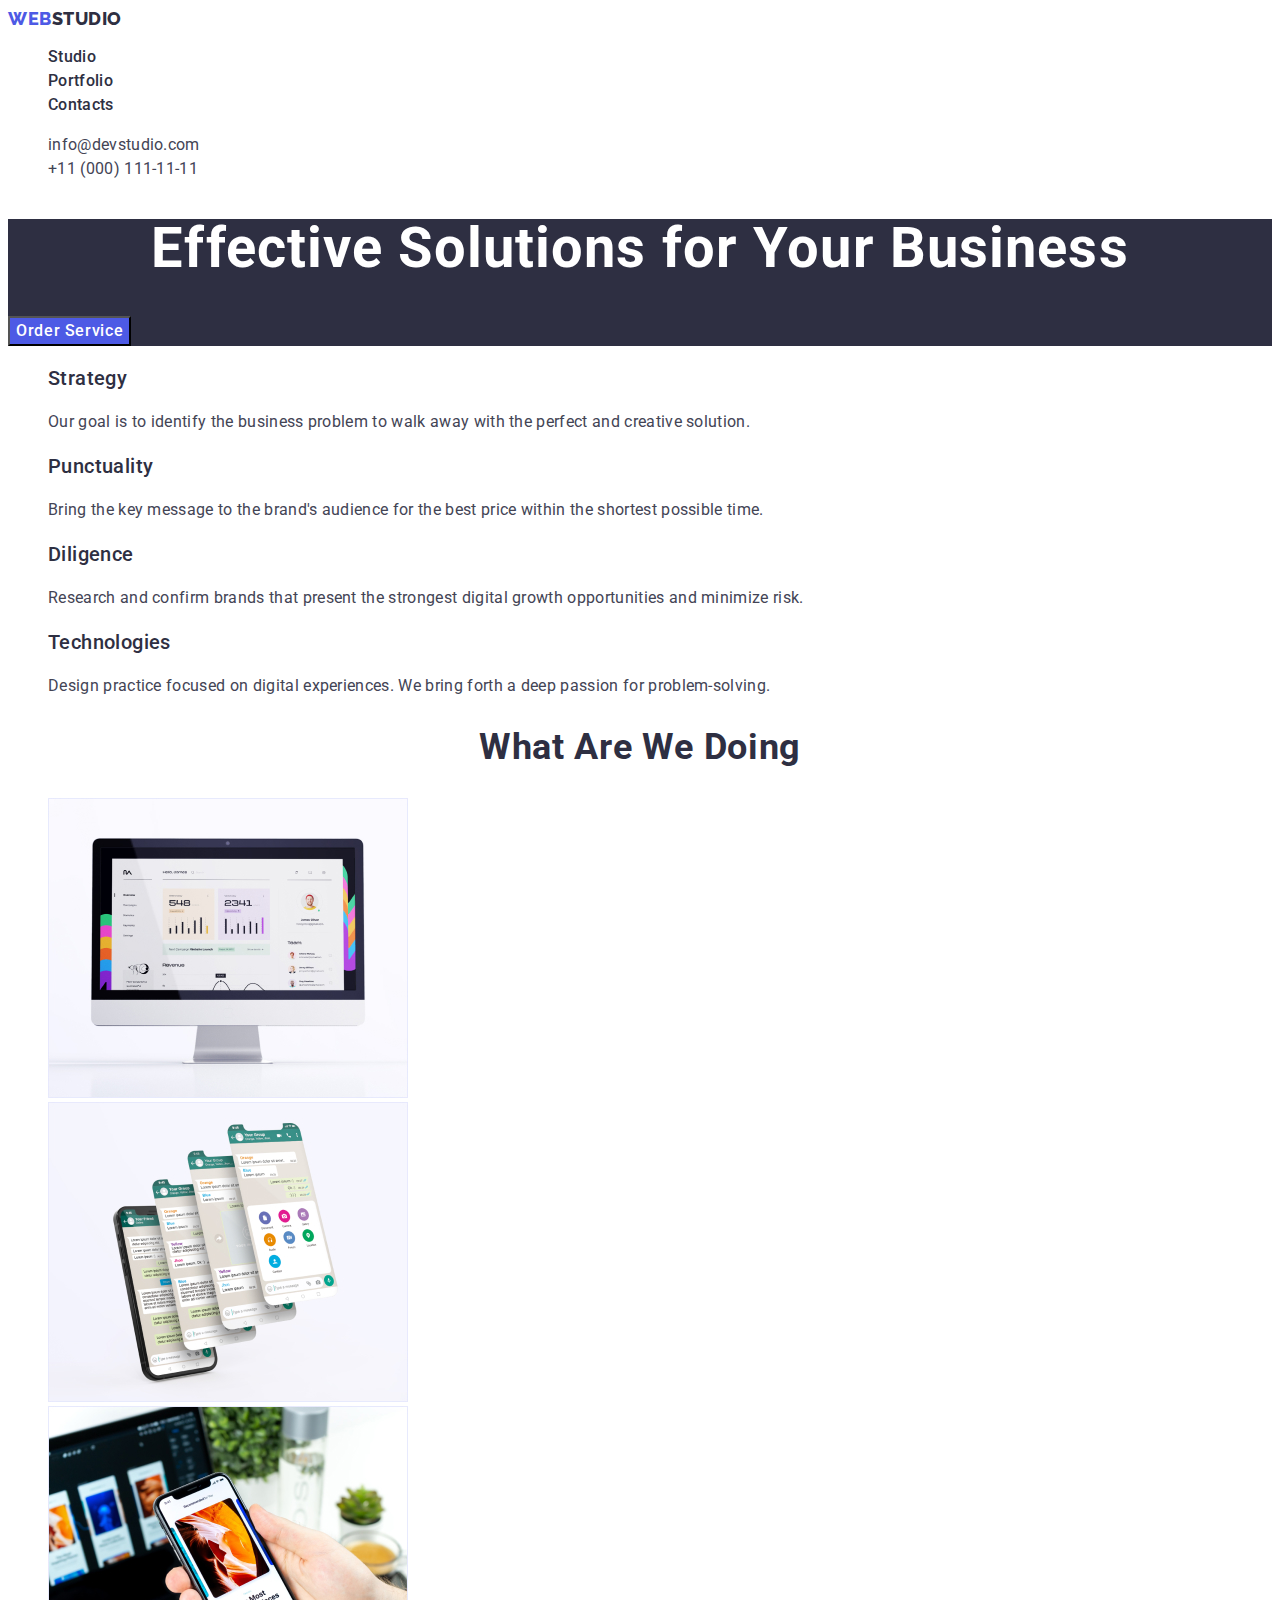
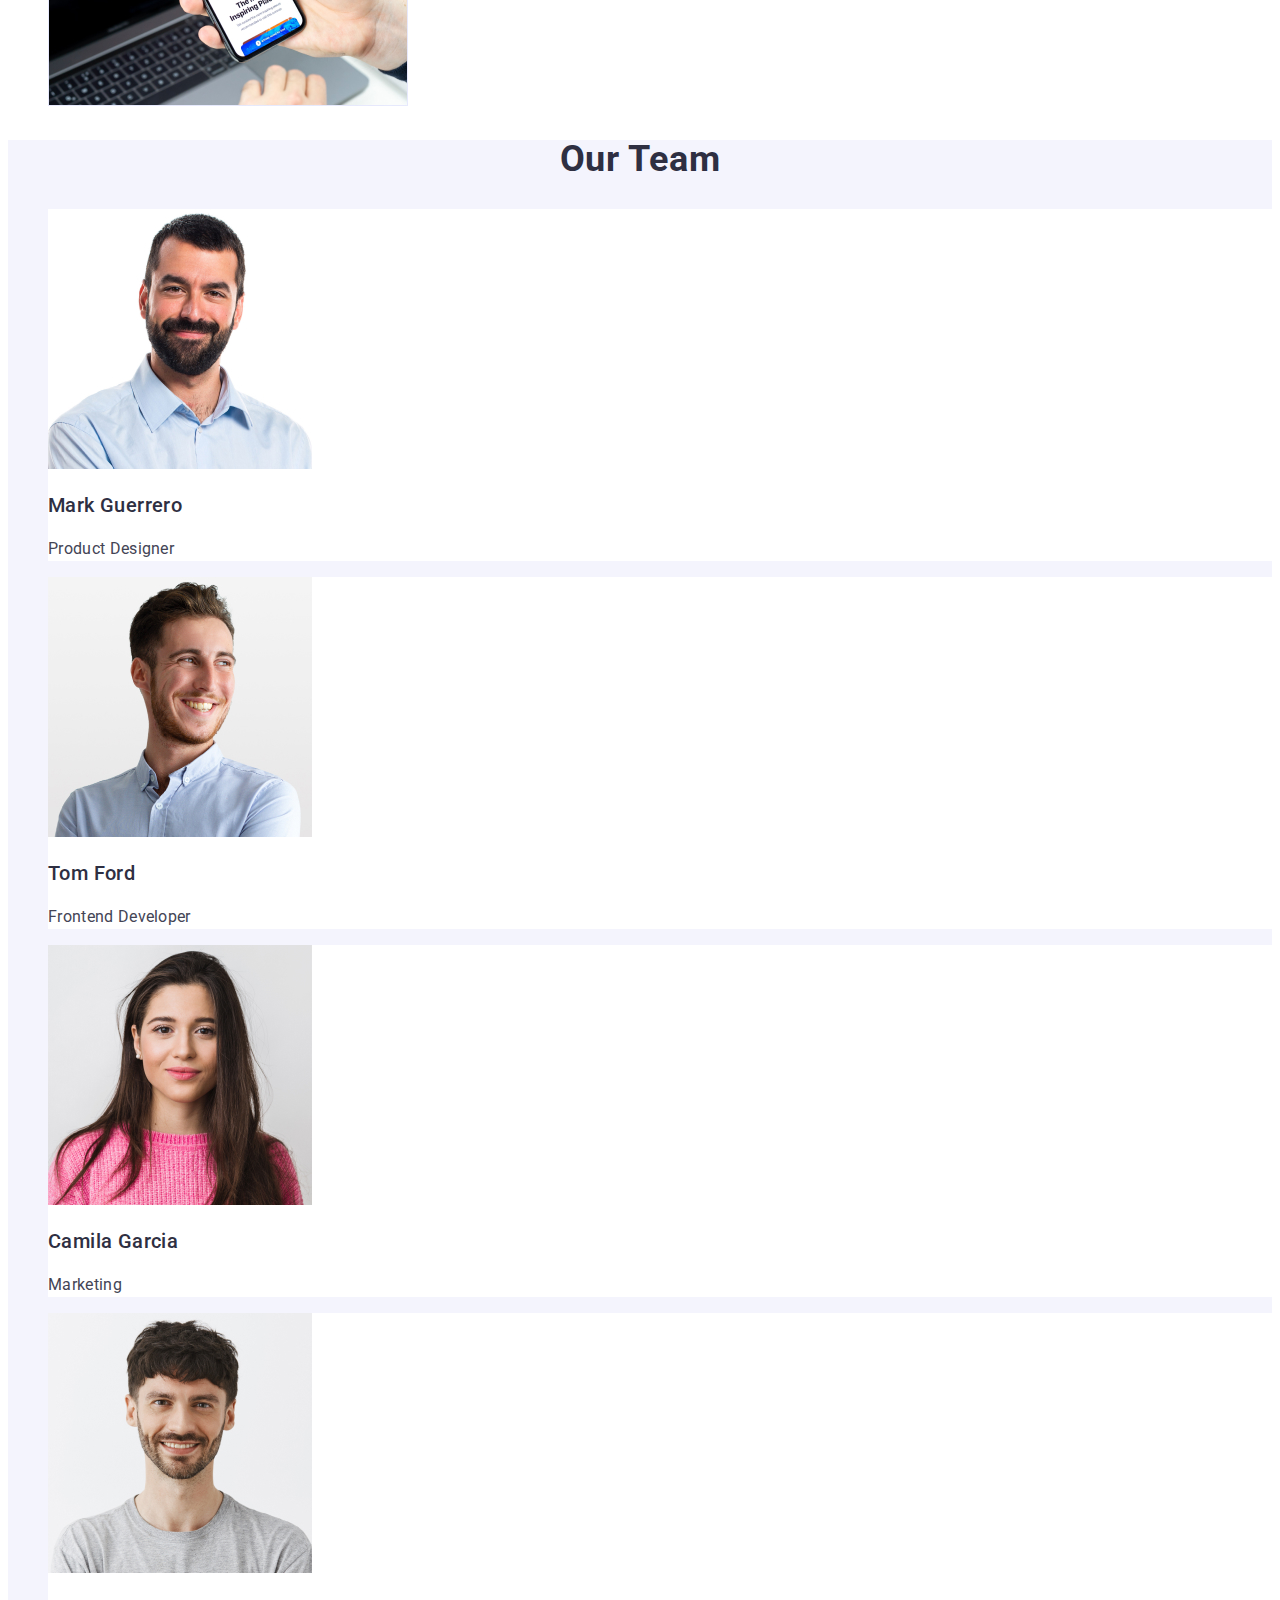
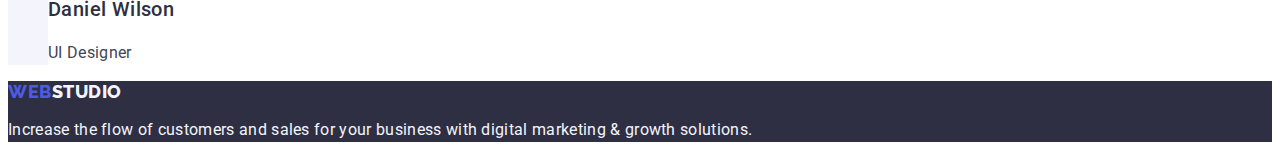
==== index.html @ b745c9d1 "Initial commit" ====
<!DOCTYPE html>
<html lang="en">
<head>
    <meta charset="UTF-8">
    <meta http-equiv="X-UA-Compatible" content="IE=edge">
    <meta name="viewport" content="width=device-width, initial-scale=1.0">
    <title>WebStudio</title>
    <link rel="preconnect" href="https://fonts.googleapis.com">
    <link rel="preconnect" href="https://fonts.gstatic.com" crossorigin>
    <link href="https://fonts.googleapis.com/css2?family=Raleway:wght@800&family=Roboto:wght@400;500;700&display=swap"
        rel="stylesheet">
    <link rel="stylesheet" href="./css/styles.css">
</head>
<body class="body">
    <header class="header">      
        <nav class="header-nav">
            <a class="logo link" href="./index.html">Web<span class="logo-text">Studio</span></a>
            <ul class="header-nav-list list">
                <li class="header-nav-item">
                    <a class="header-nav-link link" href="./index.html">Studio</a>
                </li>
                <li class="header-nav-item">
                    <a class="header-nav-link link" href="./portfolio.html">Portfolio</a>
                </li>
                <li class="header-nav-item">
                    <a class="header-nav-link link" href="">Contacts</a>
                </li>
            </ul>
        </nav>
        <address class="contacts-address">
            <ul class="contacts-list list">
                <li class="contacts-item">
                    <a class="contacts-link link" href="mailto:info@devstudio.com">info@devstudio.com</a>
                </li>
                <li class="contacts-item">
                    <a class="contacts-link link" href="tel:+110001111111">+11 (000) 111-11-11</a>
                </li>
            </ul>
        </address>
    </header>
    <main>
        <section class="hero">
            <h1 class="title">Effective Solutions for Your Business</h1>
            <button class="btn" type="button">Order Service</button>
        </section>
        <section class="objectives-section">
            <h2 hidden class="visually-hidden">Advantages</h2>
            <ul class="objectives-list list">
                <li class="objectives-item">
                    <h3 class="subtitle">Strategy</h3>
                    <p class="desc">Our goal is to identify the business problem to walk away with the perfect and creative solution.</p>
                </li>
                <li class="objectives-item">
                    <h3 class="subtitle">Punctuality</h3>
                    <p class="desc">Bring the key message to the brand's audience for the best price within the shortest possible time.</p>
                    
                </li>
                <li class="objectives-item">
                    <h3 class="subtitle">Diligence</h3>
                    <p class="desc">Research and confirm brands that present the strongest digital growth opportunities and minimize risk.</p>
               
                </li>
                <li class="objectives-item">
                    <h3 class="subtitle">Technologies</h3>
                    <p class="desc">Design practice focused on digital experiences. We bring forth a deep passion for problem-solving.</p>
                </li>
            </ul>
        </section>
        <section class="product-section">
            <h2 class="uppertitle">What are we doing</h2>
            <ul class="product-list list">
                <li class="product-item">
                    <img class="product-img" src="./images/section3/rectangle-1.jpg" alt="computer" width="360" height="300">
                </li>
                <li class="product-item">
                    <img class="product-img" src="./images/section3/rectangle-2.jpg" alt="application" width="360" height="300">
                </li>
                <li class="product-item">
                    <img class="product-img" src="./images/section3/rectangle-3.jpg" alt="telephone" width="360" height="300">
                </li>
            </ul>
        </section>
        <section class="team-section">
            <h2 class="uppertitle">Our Team</h2>
            <ul class="team-list list">
                <li class="team-item">
                    <img class="team-img" src="./images/section4/img_1.jpg" alt="Mark_Guerrero" width="264" height="260">
                    <h3 class="subtitle">Mark Guerrero</h3>
                    <p class="desc">Product Designer</p>
                </li>
                <li class="team-item">
                    <img class="team-img" src="./images/section4/img_2.jpg" alt="Tom_Ford" width="264" height="260">
                    <h3 class="subtitle">Tom Ford</h3>
                    <p class="desc">Frontend Developer</p>
                </li>
                <li class="team-item">
                    <img class="team-img" src="./images/section4/img_3.jpg" alt="Camila_Garcia" width="264" height="260">
                    <h3 class="subtitle">Camila Garcia</h3>
                    <p class="desc">Marketing</p>
                </li>
                <li class="team-item">
                    <img class="team-img" src="./images/section4/img_4.jpg" alt="Daniel_Wilson" width="264" height="260">
                    <h3 class="subtitle">Daniel Wilson</h3>
                    <p class="desc">UI Designer</p>
                </li>
            </ul>
        </section>
    </main>
    <footer class="footer">
        <a class="logo link" href="./index.html">Web<span class="logo-footer">Studio</span></a>
        <p class="footer-desc">Increase the flow of customers and sales for your business with digital marketing & growth solutions.</p>
    </footer>
    
</body>
</html>
---- css/styles.css ----
:root {
    --primary-font: Roboto, sans-serif;
    --main-txt-cl: #434455;
    --bgd-color: #fff;
    --logo-first-cl: #4D5AE5;
    --logo-second-cl:#2E2F42;
    --accent-txt-cl:#404bbf;
    --btn-bgd: #F4F4FD
}
body {
    font-family: var(--primary-font);
    color: var(--main-txt-cl);
    background-color: var(--bgd-color);
}
.list {
    list-style: none;
}
.link {
    color: inherit;
    text-decoration: none;
    line-height: 1.5;
    letter-spacing: 0.02em;

}
.logo {
    font-family: "Raleway", sans-serif;
    font-weight: 800;
    font-size: 18px;
    line-height: 1.17;
    letter-spacing: 0.03em;
    text-transform: uppercase;
    color: var(--logo-first-cl);
}
.logo-text {
    color: var(--logo-second-cl);
}
.header-nav-link {
    font-weight: 500;
    color: var(--logo-second-cl);

}
.contacts-address {
    font-style: normal;
    color: var(--main-txt-cl);
}
.visually-hidden {
    position: absolute;
    width: 1px;
    height: 1px;
    margin: -1px;
    border: 0;
    padding: 0;
    white-space: nowrap;
    clip-path: inset(100%);
    clip: rect(0 0 0 0);
    overflow: hidden;
}
.contacts-link:hover,
.contacts-link:focus {
    color: var(--accent-txt-cl);
}
.header-nav-link:hover,
.header-nav-link:focus {
    color: var(--accent-txt-cl);
}
.hero {
    background-color: var(--logo-second-cl);
}
.title {
    font-size: 56px;
    line-height: 1.07;
    text-align: center;
    letter-spacing: 0.02em;
    color: #FFFFFF;
}
.btn {
    background-color: #4D5AE5;
    font-family: var(--primary-font);
    font-weight: 500;
    font-size: 16px;
    line-height: 1.5;
    letter-spacing: 0.04em;
    color: #FFFFFF;
    cursor: pointer;
}
.btn:hover,
.btn:focus {
    background-color: #404BBF;
}
.subtitle {
    font-weight: 500;
    font-size: 20px;
    line-height: 1.2;
    letter-spacing: 0.02em;
    color: var(--logo-second-cl);
}
.uppertitle {
    font-size: 36px;
    line-height: 1.11;
    text-align: center;
    letter-spacing: 0.02em;
    text-transform: capitalize;
    color: var(--logo-second-cl);
}
.team-section {
    background-color: #F4F4FD;
}
.team-item {
    background-color: #fff;
}
.footer {
    background-color: var(--logo-second-cl);
}
.logo-footer {
    color: #f4f4fd;
}
.btn-prtf {
    font-family: 'Roboto', sans-serif;
    font-weight: 500;
    font-size: 16px;
    line-height: 1.5;
    letter-spacing: 0.04em;
    color: var(--logo-first-cl);
    background-color: var(--btn-bgd);
    cursor: pointer;
}
.btn-prtf:hover,
.btn-prtf:focus {
    background-color: #404BBF;
    color: #fff;
}
.footer-desc {
    line-height: 1.5;
    letter-spacing: 0.02em;
    color: #F4F4FD;
}
.desc {
    line-height: 1.5;
    letter-spacing: 0.02em;
    color: var(--main-txt-cl);
}
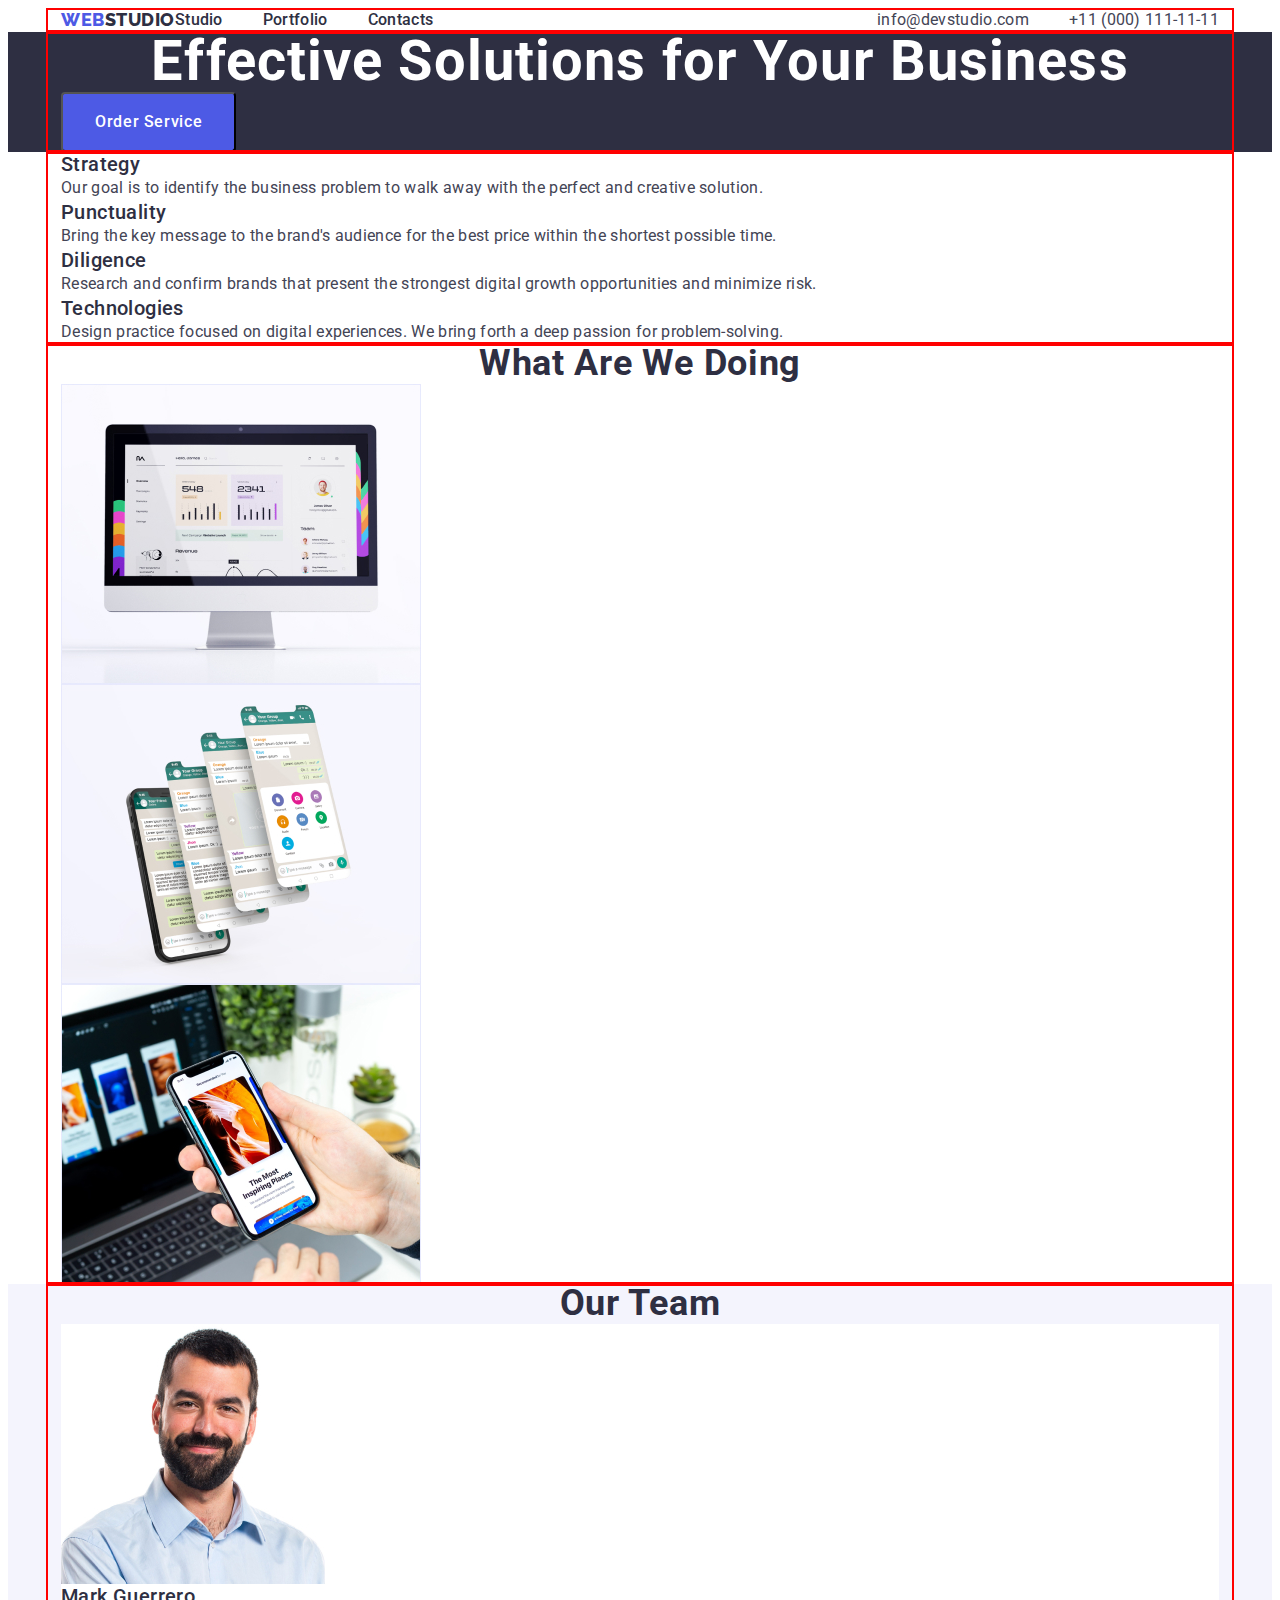
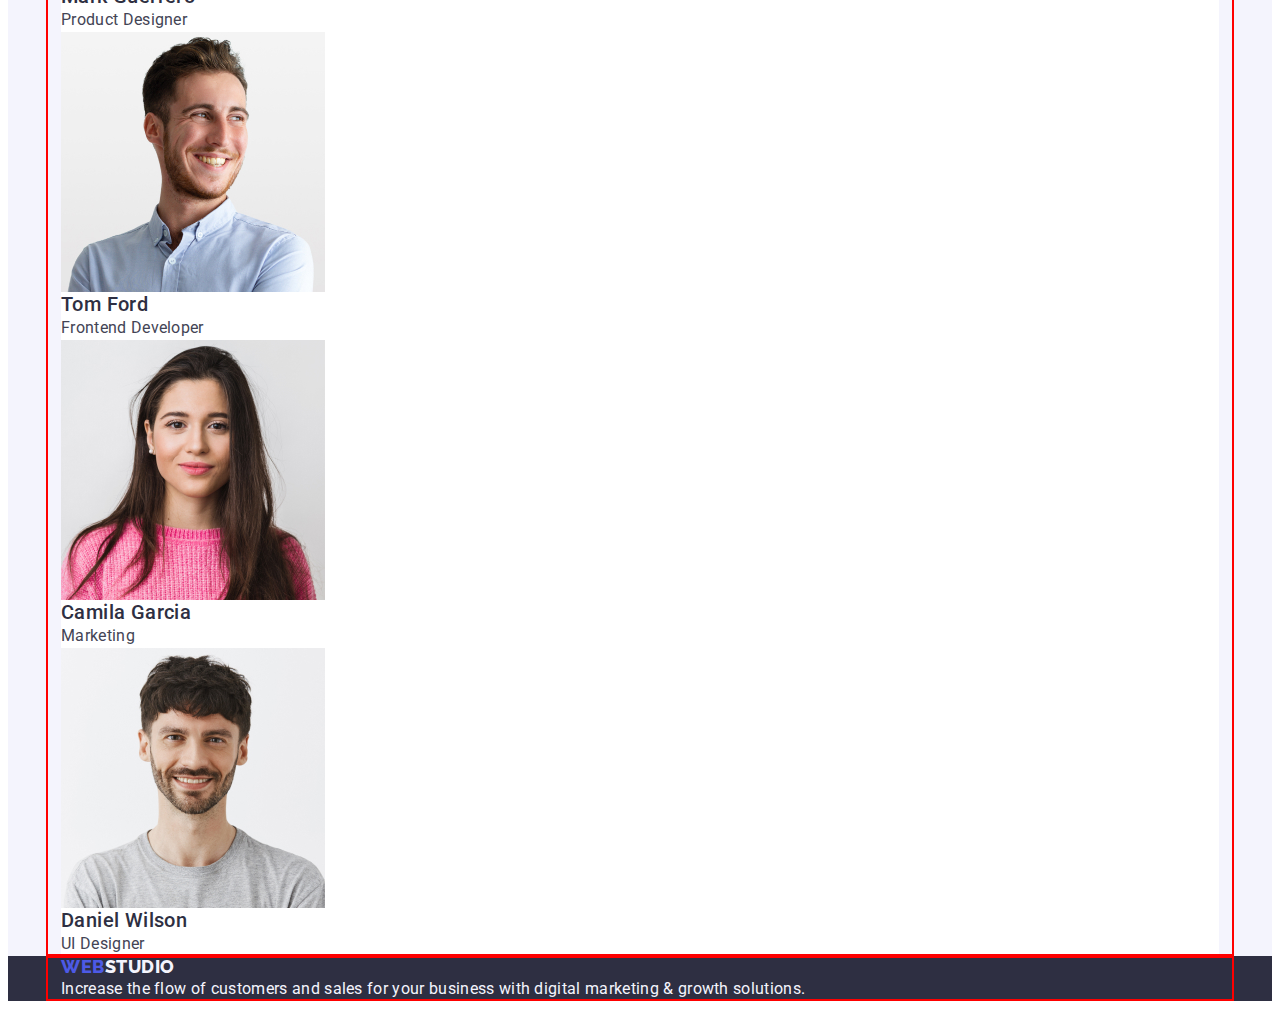
==== commit c4b7fde9: "hw-03 start" ====
--- a/index.html
+++ b/index.html
@@ -9,106 +9,119 @@
     <link rel="preconnect" href="https://fonts.gstatic.com" crossorigin>
     <link href="https://fonts.googleapis.com/css2?family=Raleway:wght@800&family=Roboto:wght@400;500;700&display=swap"
         rel="stylesheet">
+    <link rel="stylesheet" href="https://cdnjs.cloudflare.com/ajax/libs/modern-normalize/1.1.0/modern-normalize.min.css" integrity="sha512-wpPYUAdjBVSE4KJnH1VR1HeZfpl1ub8YT/NKx4PuQ5NmX2tKuGu6U/JRp5y+Y8XG2tV+wKQpNHVUX03MfMFn9Q==" crossorigin="anonymous" referrerpolicy="no-referrer" />
     <link rel="stylesheet" href="./css/styles.css">
 </head>
 <body class="body">
     <header class="header">      
-        <nav class="header-nav">
-            <a class="logo link" href="./index.html">Web<span class="logo-text">Studio</span></a>
-            <ul class="header-nav-list list">
-                <li class="header-nav-item">
-                    <a class="header-nav-link link" href="./index.html">Studio</a>
-                </li>
-                <li class="header-nav-item">
-                    <a class="header-nav-link link" href="./portfolio.html">Portfolio</a>
-                </li>
-                <li class="header-nav-item">
-                    <a class="header-nav-link link" href="">Contacts</a>
-                </li>
-            </ul>
-        </nav>
-        <address class="contacts-address">
-            <ul class="contacts-list list">
-                <li class="contacts-item">
-                    <a class="contacts-link link" href="mailto:info@devstudio.com">info@devstudio.com</a>
-                </li>
-                <li class="contacts-item">
-                    <a class="contacts-link link" href="tel:+110001111111">+11 (000) 111-11-11</a>
-                </li>
-            </ul>
-        </address>
+        <div class="header-container container">
+            <nav class="header-nav">
+                <a class="logo link" href="./index.html">Web<span class="logo-text">Studio</span></a>
+                <ul class="header-nav-list list">
+                    <li class="header-nav-item">
+                        <a class="header-nav-link link" href="./index.html">Studio</a>
+                    </li>
+                    <li class="header-nav-item">
+                        <a class="header-nav-link link" href="./portfolio.html">Portfolio</a>
+                    </li>
+                    <li class="header-nav-item">
+                        <a class="header-nav-link link" href="">Contacts</a>
+                    </li>
+                </ul>
+            </nav>
+            <address class="contacts-address">
+                <ul class="contacts-list list">
+                    <li class="contacts-item">
+                        <a class="contacts-link link" href="mailto:info@devstudio.com">info@devstudio.com</a>
+                    </li>
+                    <li class="contacts-item">
+                        <a class="contacts-link link" href="tel:+110001111111">+11 (000) 111-11-11</a>
+                    </li>
+                </ul>
+            </address>
+        </div>
     </header>
     <main>
         <section class="hero">
-            <h1 class="title">Effective Solutions for Your Business</h1>
-            <button class="btn" type="button">Order Service</button>
+            <div class="container">
+                <h1 class="title">Effective Solutions for Your Business</h1>
+                <button class="btn" type="button">Order Service</button>
+            </div>
         </section>
         <section class="objectives-section">
-            <h2 hidden class="visually-hidden">Advantages</h2>
-            <ul class="objectives-list list">
-                <li class="objectives-item">
-                    <h3 class="subtitle">Strategy</h3>
-                    <p class="desc">Our goal is to identify the business problem to walk away with the perfect and creative solution.</p>
-                </li>
-                <li class="objectives-item">
-                    <h3 class="subtitle">Punctuality</h3>
-                    <p class="desc">Bring the key message to the brand's audience for the best price within the shortest possible time.</p>
-                    
-                </li>
-                <li class="objectives-item">
-                    <h3 class="subtitle">Diligence</h3>
-                    <p class="desc">Research and confirm brands that present the strongest digital growth opportunities and minimize risk.</p>
-               
-                </li>
-                <li class="objectives-item">
-                    <h3 class="subtitle">Technologies</h3>
-                    <p class="desc">Design practice focused on digital experiences. We bring forth a deep passion for problem-solving.</p>
-                </li>
-            </ul>
+            <div class="container">
+                <h2 hidden class="visually-hidden">Advantages</h2>
+                <ul class="objectives-list list">
+                    <li class="objectives-item">
+                        <h3 class="subtitle">Strategy</h3>
+                        <p class="desc">Our goal is to identify the business problem to walk away with the perfect and creative solution.</p>
+                    </li>
+                    <li class="objectives-item">
+                        <h3 class="subtitle">Punctuality</h3>
+                        <p class="desc">Bring the key message to the brand's audience for the best price within the shortest possible time.</p>
+                
+                    </li>
+                    <li class="objectives-item">
+                        <h3 class="subtitle">Diligence</h3>
+                        <p class="desc">Research and confirm brands that present the strongest digital growth opportunities and minimize risk.</p>
+                
+                    </li>
+                    <li class="objectives-item">
+                        <h3 class="subtitle">Technologies</h3>
+                        <p class="desc">Design practice focused on digital experiences. We bring forth a deep passion for problem-solving.</p>
+                    </li>
+                </ul>
+            </div>
         </section>
         <section class="product-section">
-            <h2 class="uppertitle">What are we doing</h2>
-            <ul class="product-list list">
-                <li class="product-item">
-                    <img class="product-img" src="./images/section3/rectangle-1.jpg" alt="computer" width="360" height="300">
-                </li>
-                <li class="product-item">
-                    <img class="product-img" src="./images/section3/rectangle-2.jpg" alt="application" width="360" height="300">
-                </li>
-                <li class="product-item">
-                    <img class="product-img" src="./images/section3/rectangle-3.jpg" alt="telephone" width="360" height="300">
-                </li>
-            </ul>
+            <div class="container">
+                <h2 class="uppertitle">What are we doing</h2>
+                <ul class="product-list list">
+                    <li class="product-item">
+                        <img class="product-img" src="./images/section3/rectangle-1.jpg" alt="computer" width="360" height="300">
+                    </li>
+                    <li class="product-item">
+                        <img class="product-img" src="./images/section3/rectangle-2.jpg" alt="application" width="360" height="300">
+                    </li>
+                    <li class="product-item">
+                        <img class="product-img" src="./images/section3/rectangle-3.jpg" alt="telephone" width="360" height="300">
+                    </li>
+                </ul>
+            </div>
         </section>
         <section class="team-section">
-            <h2 class="uppertitle">Our Team</h2>
-            <ul class="team-list list">
-                <li class="team-item">
-                    <img class="team-img" src="./images/section4/img_1.jpg" alt="Mark_Guerrero" width="264" height="260">
-                    <h3 class="subtitle">Mark Guerrero</h3>
-                    <p class="desc">Product Designer</p>
-                </li>
-                <li class="team-item">
-                    <img class="team-img" src="./images/section4/img_2.jpg" alt="Tom_Ford" width="264" height="260">
-                    <h3 class="subtitle">Tom Ford</h3>
-                    <p class="desc">Frontend Developer</p>
-                </li>
-                <li class="team-item">
-                    <img class="team-img" src="./images/section4/img_3.jpg" alt="Camila_Garcia" width="264" height="260">
-                    <h3 class="subtitle">Camila Garcia</h3>
-                    <p class="desc">Marketing</p>
-                </li>
-                <li class="team-item">
-                    <img class="team-img" src="./images/section4/img_4.jpg" alt="Daniel_Wilson" width="264" height="260">
-                    <h3 class="subtitle">Daniel Wilson</h3>
-                    <p class="desc">UI Designer</p>
-                </li>
-            </ul>
+            <div class="container">
+                <h2 class="uppertitle">Our Team</h2>
+                <ul class="team-list list">
+                    <li class="team-item">
+                        <img class="team-img" src="./images/section4/img_1.jpg" alt="Mark_Guerrero" width="264" height="260">
+                        <h3 class="subtitle">Mark Guerrero</h3>
+                        <p class="desc">Product Designer</p>
+                    </li>
+                    <li class="team-item">
+                        <img class="team-img" src="./images/section4/img_2.jpg" alt="Tom_Ford" width="264" height="260">
+                        <h3 class="subtitle">Tom Ford</h3>
+                        <p class="desc">Frontend Developer</p>
+                    </li>
+                    <li class="team-item">
+                        <img class="team-img" src="./images/section4/img_3.jpg" alt="Camila_Garcia" width="264" height="260">
+                        <h3 class="subtitle">Camila Garcia</h3>
+                        <p class="desc">Marketing</p>
+                    </li>
+                    <li class="team-item">
+                        <img class="team-img" src="./images/section4/img_4.jpg" alt="Daniel_Wilson" width="264" height="260">
+                        <h3 class="subtitle">Daniel Wilson</h3>
+                        <p class="desc">UI Designer</p>
+                    </li>
+                </ul>
+            </div>
         </section>
     </main>
     <footer class="footer">
-        <a class="logo link" href="./index.html">Web<span class="logo-footer">Studio</span></a>
-        <p class="footer-desc">Increase the flow of customers and sales for your business with digital marketing & growth solutions.</p>
+        <div class="container">
+            <a class="logo link" href="./index.html">Web<span class="logo-footer">Studio</span></a>
+            <p class="footer-desc">Increase the flow of customers and sales for your business with digital marketing & growth solutions.</p>
+        </div>
     </footer>
     
 </body>
--- a/css/styles.css
+++ b/css/styles.css
@@ -12,8 +12,17 @@
     color: var(--main-txt-cl);
     background-color: var(--bgd-color);
 }
+h1,h2,h3,h4,h5,h6,p {
+    margin: 0;
+
+}
+img {
+    display: block;
+}
 .list {
     list-style: none;
+    padding: 0;
+    margin: 0;
 }
 .link {
     color: inherit;
@@ -34,14 +43,31 @@
 .logo-text {
     color: var(--logo-second-cl);
 }
+.header-container {
+    display: flex;
+}
+.header-nav {
+    display: flex;
+    align-items: center;
+}
 .header-nav-link {
     font-weight: 500;
     color: var(--logo-second-cl);
-
+}
+.header-nav-list {
+    display: flex;
+    gap: 40px;
 }
 .contacts-address {
     font-style: normal;
     color: var(--main-txt-cl);
+    margin-left: auto;
+}
+.contacts-list {
+    display: flex;
+}
+.contacts-link {
+    margin-left: 40px;
 }
 .visually-hidden {
     position: absolute;
@@ -66,6 +92,13 @@
 .hero {
     background-color: var(--logo-second-cl);
 }
+.container {
+    width: 1158px;
+    margin: 0 auto;
+    padding: 0 15px;
+    outline: 2px solid red;
+    outline-offset: -2px ;
+}
 .title {
     font-size: 56px;
     line-height: 1.07;
@@ -74,6 +107,10 @@
     color: #FFFFFF;
 }
 .btn {
+    min-width: 169px;
+    min-height: 56px;
+    padding: 16px 32px;
+    border-radius: 4px;
     background-color: #4D5AE5;
     font-family: var(--primary-font);
     font-weight: 500;
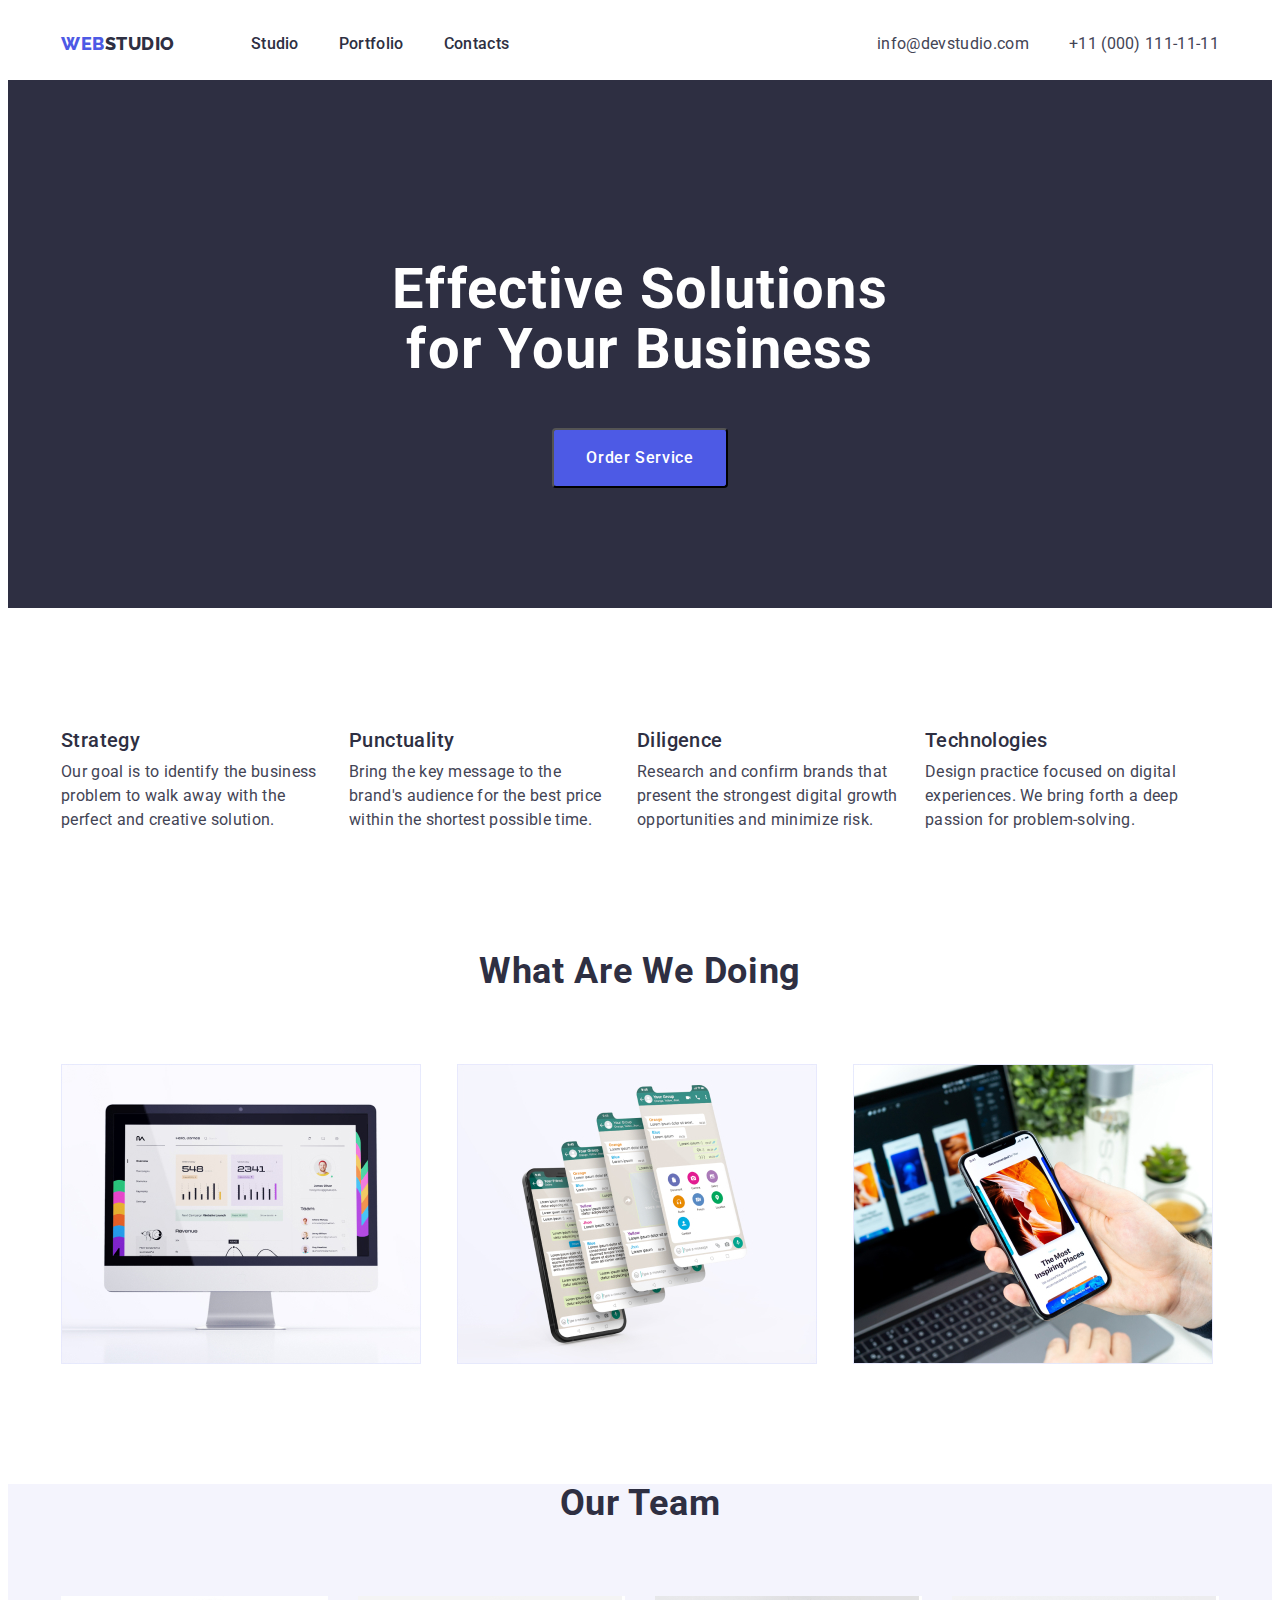
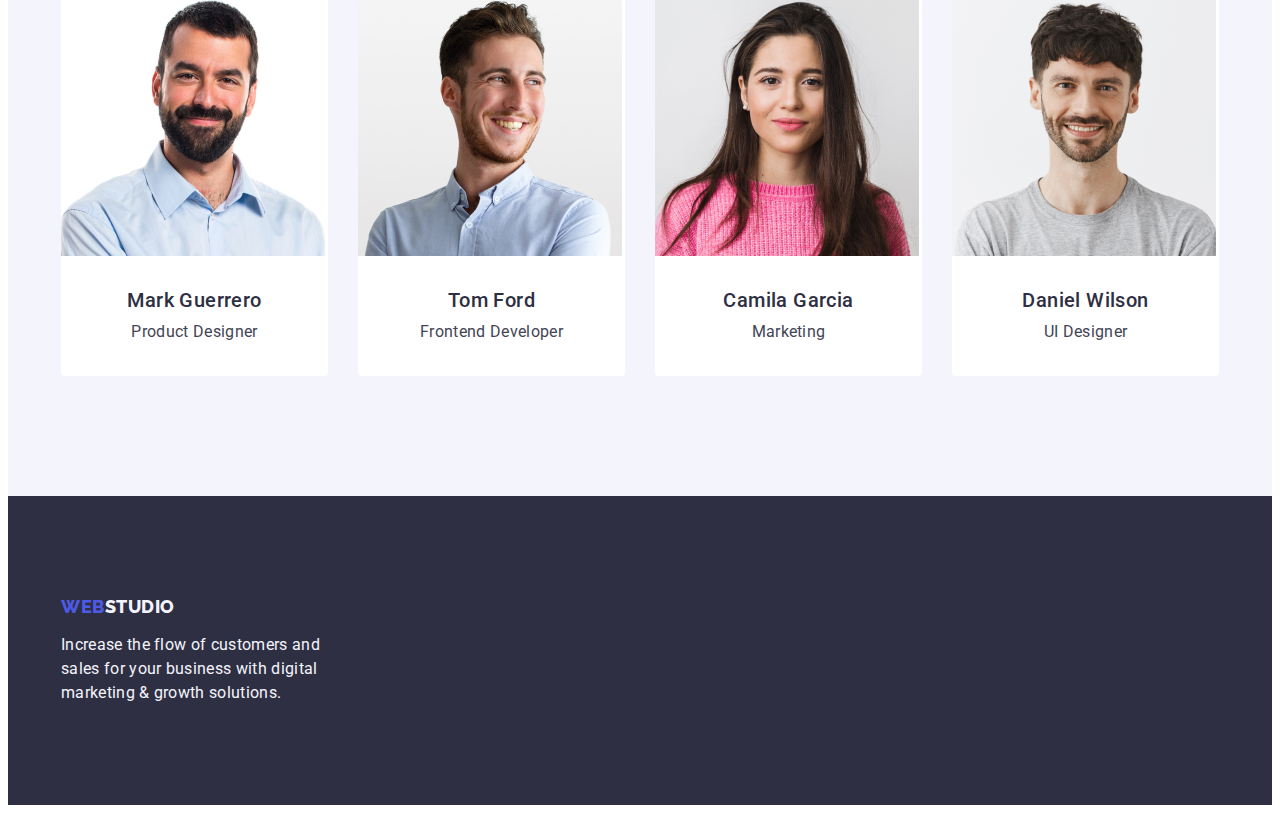
==== commit e38ddaf7: "hw-03 index" ====
--- a/index.html
+++ b/index.html
@@ -42,13 +42,13 @@
         </div>
     </header>
     <main>
-        <section class="hero">
+        <section class="hero section">
             <div class="container">
                 <h1 class="title">Effective Solutions for Your Business</h1>
-                <button class="btn" type="button">Order Service</button>
+                <button class="btn btn-hero" type="button">Order Service</button>
             </div>
         </section>
-        <section class="objectives-section">
+        <section class="section objectives-section">
             <div class="container">
                 <h2 hidden class="visually-hidden">Advantages</h2>
                 <ul class="objectives-list list">
@@ -73,45 +73,53 @@
                 </ul>
             </div>
         </section>
-        <section class="product-section">
+        <section class="section">
             <div class="container">
                 <h2 class="uppertitle">What are we doing</h2>
-                <ul class="product-list list">
-                    <li class="product-item">
+                <ul class="product-list card-set list">
+                    <li class="product-item card-set-item">
                         <img class="product-img" src="./images/section3/rectangle-1.jpg" alt="computer" width="360" height="300">
                     </li>
-                    <li class="product-item">
+                    <li class="product-item card-set-item">
                         <img class="product-img" src="./images/section3/rectangle-2.jpg" alt="application" width="360" height="300">
                     </li>
-                    <li class="product-item">
+                    <li class="product-item card-set-item">
                         <img class="product-img" src="./images/section3/rectangle-3.jpg" alt="telephone" width="360" height="300">
                     </li>
                 </ul>
             </div>
         </section>
-        <section class="team-section">
+        <section class="team-section section">
             <div class="container">
                 <h2 class="uppertitle">Our Team</h2>
-                <ul class="team-list list">
-                    <li class="team-item">
+                <ul class="team-list card-set list">
+                    <li class="team-item card-set-item">
                         <img class="team-img" src="./images/section4/img_1.jpg" alt="Mark_Guerrero" width="264" height="260">
-                        <h3 class="subtitle">Mark Guerrero</h3>
-                        <p class="desc">Product Designer</p>
+                        <div class="container-name">
+                            <h3 class="subtitle">Mark Guerrero</h3>
+                            <p class="desc">Product Designer</p>
+                        </div>
                     </li>
-                    <li class="team-item">
+                    <li class="team-item card-set-item">
                         <img class="team-img" src="./images/section4/img_2.jpg" alt="Tom_Ford" width="264" height="260">
-                        <h3 class="subtitle">Tom Ford</h3>
-                        <p class="desc">Frontend Developer</p>
+                        <div class="container-name">
+                            <h3 class="subtitle">Tom Ford</h3>
+                            <p class="desc">Frontend Developer</p>
+                        </div>
                     </li>
-                    <li class="team-item">
+                    <li class="team-item card-set-item">
                         <img class="team-img" src="./images/section4/img_3.jpg" alt="Camila_Garcia" width="264" height="260">
-                        <h3 class="subtitle">Camila Garcia</h3>
-                        <p class="desc">Marketing</p>
+                        <div class="container-name">
+                            <h3 class="subtitle">Camila Garcia</h3>
+                            <p class="desc">Marketing</p>
+                        </div>
                     </li>
-                    <li class="team-item">
+                    <li class="team-item card-set-item">
                         <img class="team-img" src="./images/section4/img_4.jpg" alt="Daniel_Wilson" width="264" height="260">
-                        <h3 class="subtitle">Daniel Wilson</h3>
-                        <p class="desc">UI Designer</p>
+                        <div class="container-name">
+                            <h3 class="subtitle">Daniel Wilson</h3>
+                            <p class="desc">UI Designer</p>
+                        </div>
                     </li>
                 </ul>
             </div>
@@ -119,7 +127,7 @@
     </main>
     <footer class="footer">
         <div class="container">
-            <a class="logo link" href="./index.html">Web<span class="logo-footer">Studio</span></a>
+            <a class="logo link logo-ftr" href="./index.html">Web<span class="logo-footer">Studio</span></a>
             <p class="footer-desc">Increase the flow of customers and sales for your business with digital marketing & growth solutions.</p>
         </div>
     </footer>
--- a/css/styles.css
+++ b/css/styles.css
@@ -5,7 +5,9 @@
     --logo-first-cl: #4D5AE5;
     --logo-second-cl:#2E2F42;
     --accent-txt-cl:#404bbf;
-    --btn-bgd: #F4F4FD
+    --btn-bgd: #F4F4FD;
+    --indent: 30px;
+    --items: 3;
 }
 body {
     font-family: var(--primary-font);
@@ -18,6 +20,8 @@
 }
 img {
     display: block;
+    max-width: 100%;
+    height: auto;
 }
 .list {
     list-style: none;
@@ -53,10 +57,12 @@
 .header-nav-link {
     font-weight: 500;
     color: var(--logo-second-cl);
+    padding: 24px 0;
 }
 .header-nav-list {
     display: flex;
     gap: 40px;
+    margin-left: 76px;
 }
 .contacts-address {
     font-style: normal;
@@ -65,9 +71,11 @@
 }
 .contacts-list {
     display: flex;
+    padding: 24px 0;
 }
 .contacts-link {
     margin-left: 40px;
+    padding: 24px 0;
 }
 .visually-hidden {
     position: absolute;
@@ -92,12 +100,13 @@
 .hero {
     background-color: var(--logo-second-cl);
 }
+.section {
+    padding-bottom: 120px;
+}
 .container {
     width: 1158px;
     margin: 0 auto;
     padding: 0 15px;
-    outline: 2px solid red;
-    outline-offset: -2px ;
 }
 .title {
     font-size: 56px;
@@ -105,6 +114,11 @@
     text-align: center;
     letter-spacing: 0.02em;
     color: #FFFFFF;
+    width: 496px;
+    margin-left: auto;
+    margin-right: auto;
+    padding-top: 180px;
+    padding-bottom: 48px;
 }
 .btn {
     min-width: 169px;
@@ -120,6 +134,10 @@
     color: #FFFFFF;
     cursor: pointer;
 }
+.btn-hero {
+    display: block;
+    margin: 0 auto;
+}
 .btn:hover,
 .btn:focus {
     background-color: #404BBF;
@@ -130,6 +148,7 @@
     line-height: 1.2;
     letter-spacing: 0.02em;
     color: var(--logo-second-cl);
+    margin-bottom: 8px;
 }
 .uppertitle {
     font-size: 36px;
@@ -138,15 +157,50 @@
     letter-spacing: 0.02em;
     text-transform: capitalize;
     color: var(--logo-second-cl);
+    margin-bottom: 72px;
+}
+.objectives-section {
+    padding-top: 120px;
+}
+.objectives-list {
+    display: flex;
+    gap: 24px;
+}
+.objectives-item {
+    width: 264px;
+}
+.card-set {
+    display: flex;
+    flex-wrap: wrap;
+    gap: var(--indent);
+}
+.card-set-item {
+    flex-basis: calc((100% - var(--indent) * (var(--items) - 1)) / var(--items));
 }
 .team-section {
     background-color: #F4F4FD;
 }
+.team-list {
+    --items: 4;
+}
 .team-item {
     background-color: #fff;
+    border-radius: 0 0 4px 4px;
+}
+.container-name {
+    padding: 32px 16px;
+    display: flex;
+    flex-direction: column;
+    justify-content: center;
+    align-items: center;
 }
 .footer {
     background-color: var(--logo-second-cl);
+}
+.logo-ftr {
+    display: block;
+    padding-top: 100px;
+    padding-bottom: 16px;
 }
 .logo-footer {
     color: #f4f4fd;
@@ -167,9 +221,13 @@
     color: #fff;
 }
 .footer-desc {
+    display: block;
+    width: 264px;
+    padding-bottom: 100px;
     line-height: 1.5;
     letter-spacing: 0.02em;
     color: #F4F4FD;
+
 }
 .desc {
     line-height: 1.5;
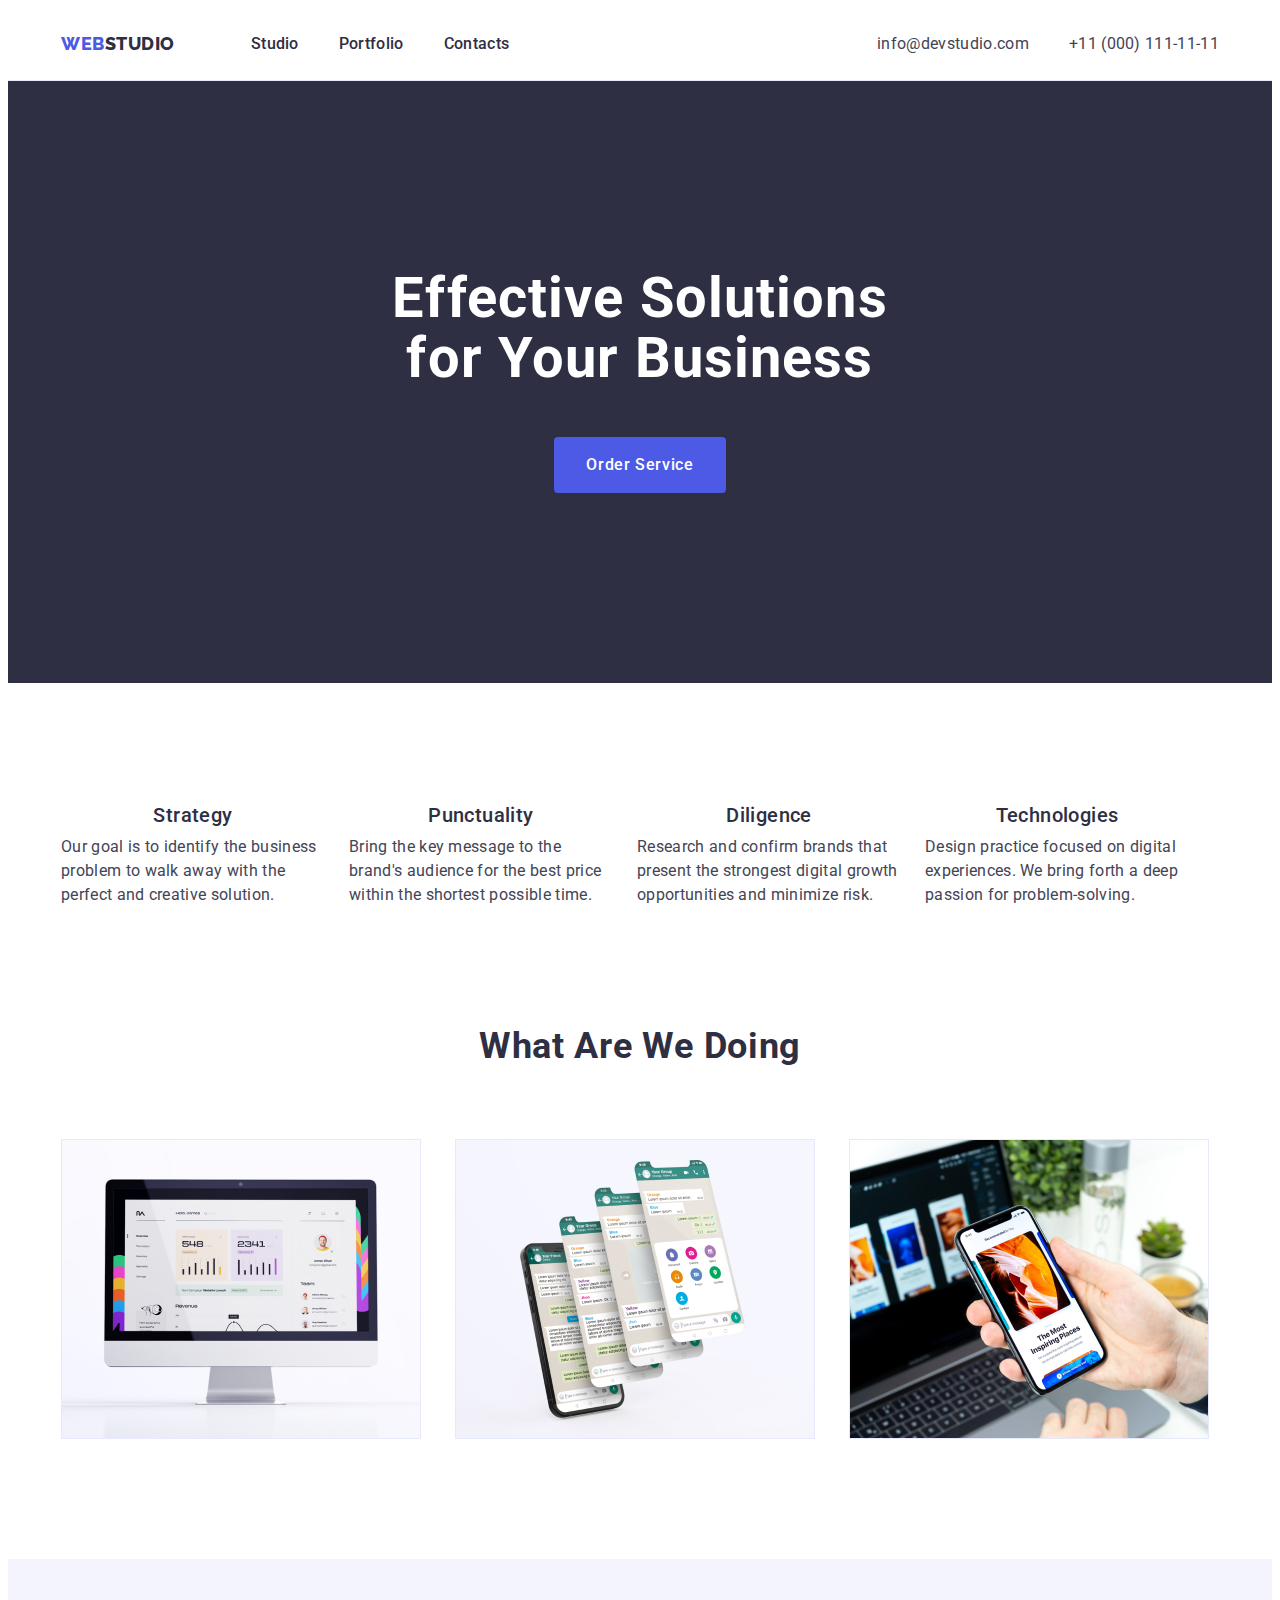
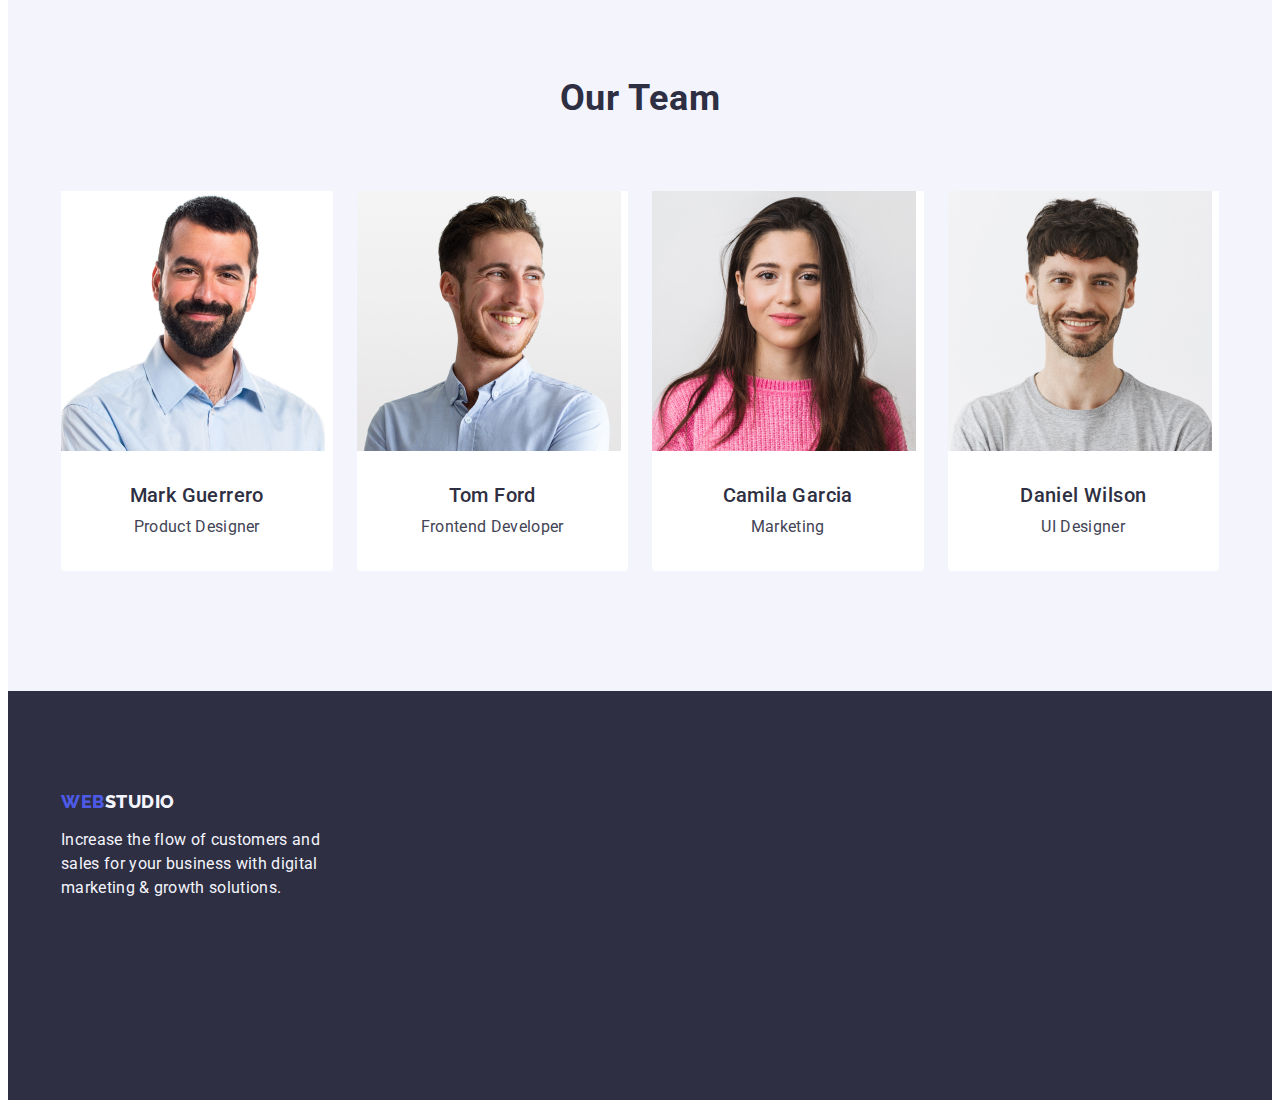
==== commit 220e3cb2: "hw-03 html refactering" ====
--- a/index.html
+++ b/index.html
@@ -42,7 +42,7 @@
         </div>
     </header>
     <main>
-        <section class="hero section">
+        <section class="hero-section section">
             <div class="container">
                 <h1 class="title">Effective Solutions for Your Business</h1>
                 <button class="btn btn-hero" type="button">Order Service</button>
@@ -97,28 +97,28 @@
                         <img class="team-img" src="./images/section4/img_1.jpg" alt="Mark_Guerrero" width="264" height="260">
                         <div class="container-name">
                             <h3 class="subtitle">Mark Guerrero</h3>
-                            <p class="desc">Product Designer</p>
+                            <p class="desc desc-team">Product Designer</p>
                         </div>
                     </li>
                     <li class="team-item card-set-item">
                         <img class="team-img" src="./images/section4/img_2.jpg" alt="Tom_Ford" width="264" height="260">
                         <div class="container-name">
                             <h3 class="subtitle">Tom Ford</h3>
-                            <p class="desc">Frontend Developer</p>
+                            <p class="desc desc-team">Frontend Developer</p>
                         </div>
                     </li>
                     <li class="team-item card-set-item">
                         <img class="team-img" src="./images/section4/img_3.jpg" alt="Camila_Garcia" width="264" height="260">
                         <div class="container-name">
                             <h3 class="subtitle">Camila Garcia</h3>
-                            <p class="desc">Marketing</p>
+                            <p class="desc desc-team">Marketing</p>
                         </div>
                     </li>
                     <li class="team-item card-set-item">
                         <img class="team-img" src="./images/section4/img_4.jpg" alt="Daniel_Wilson" width="264" height="260">
                         <div class="container-name">
                             <h3 class="subtitle">Daniel Wilson</h3>
-                            <p class="desc">UI Designer</p>
+                            <p class="desc desc-team">UI Designer</p>
                         </div>
                     </li>
                 </ul>
--- a/css/styles.css
+++ b/css/styles.css
@@ -6,7 +6,7 @@
     --logo-second-cl:#2E2F42;
     --accent-txt-cl:#404bbf;
     --btn-bgd: #F4F4FD;
-    --indent: 30px;
+    --indent: 24px;
     --items: 3;
 }
 body {
@@ -43,10 +43,14 @@
     letter-spacing: 0.03em;
     text-transform: uppercase;
     color: var(--logo-first-cl);
+    margin-right: 76px;
 }
 .logo-text {
     color: var(--logo-second-cl);
 }
+.header {
+    border-bottom: 1px solid #e7e9fc;
+}
 .header-container {
     display: flex;
 }
@@ -62,7 +66,6 @@
 .header-nav-list {
     display: flex;
     gap: 40px;
-    margin-left: 76px;
 }
 .contacts-address {
     font-style: normal;
@@ -72,9 +75,9 @@
 .contacts-list {
     display: flex;
     padding: 24px 0;
+    gap: 40px;
 }
 .contacts-link {
-    margin-left: 40px;
     padding: 24px 0;
 }
 .visually-hidden {
@@ -97,8 +100,9 @@
 .header-nav-link:focus {
     color: var(--accent-txt-cl);
 }
-.hero {
+.hero-section {
     background-color: var(--logo-second-cl);
+    padding: 188px 0;
 }
 .section {
     padding-bottom: 120px;
@@ -114,15 +118,14 @@
     text-align: center;
     letter-spacing: 0.02em;
     color: #FFFFFF;
-    width: 496px;
+    max-width: 496px;
     margin-left: auto;
     margin-right: auto;
-    padding-top: 180px;
     padding-bottom: 48px;
 }
 .btn {
     min-width: 169px;
-    min-height: 56px;
+    height: 56px;
     padding: 16px 32px;
     border-radius: 4px;
     background-color: #4D5AE5;
@@ -137,6 +140,8 @@
 .btn-hero {
     display: block;
     margin: 0 auto;
+    border: none;
+    margin-bottom: 70px;
 }
 .btn:hover,
 .btn:focus {
@@ -149,6 +154,7 @@
     letter-spacing: 0.02em;
     color: var(--logo-second-cl);
     margin-bottom: 8px;
+    text-align: center;
 }
 .uppertitle {
     font-size: 36px;
@@ -179,6 +185,7 @@
 }
 .team-section {
     background-color: #F4F4FD;
+    padding: 120px 0;
 }
 .team-list {
     --items: 4;
@@ -187,20 +194,22 @@
     background-color: #fff;
     border-radius: 0 0 4px 4px;
 }
+.desc-team {
+    text-align: center;
+}
 .container-name {
     padding: 32px 16px;
     display: flex;
     flex-direction: column;
     justify-content: center;
-    align-items: center;
 }
 .footer {
     background-color: var(--logo-second-cl);
+    padding: 100px 0;
 }
 .logo-ftr {
-    display: block;
-    padding-top: 100px;
-    padding-bottom: 16px;
+    display: inline-block;
+    margin-bottom: 16px;
 }
 .logo-footer {
     color: #f4f4fd;
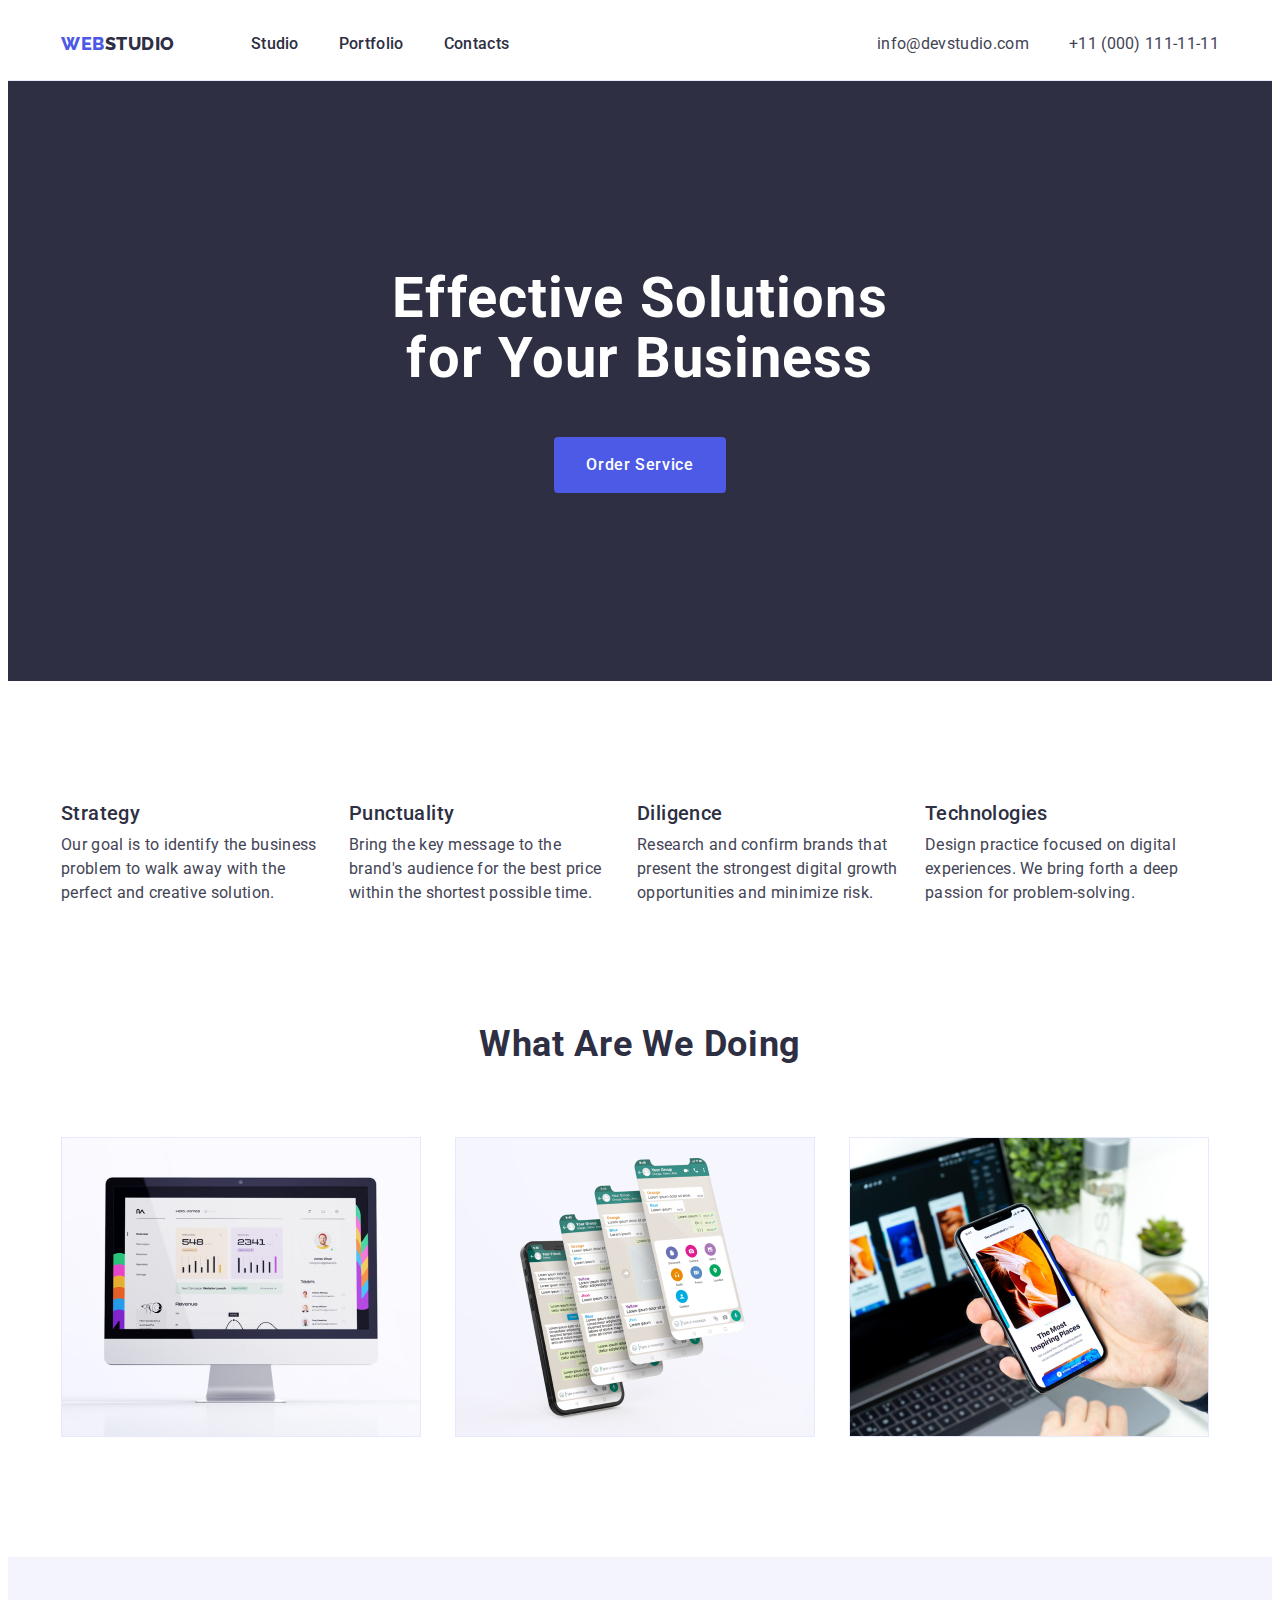
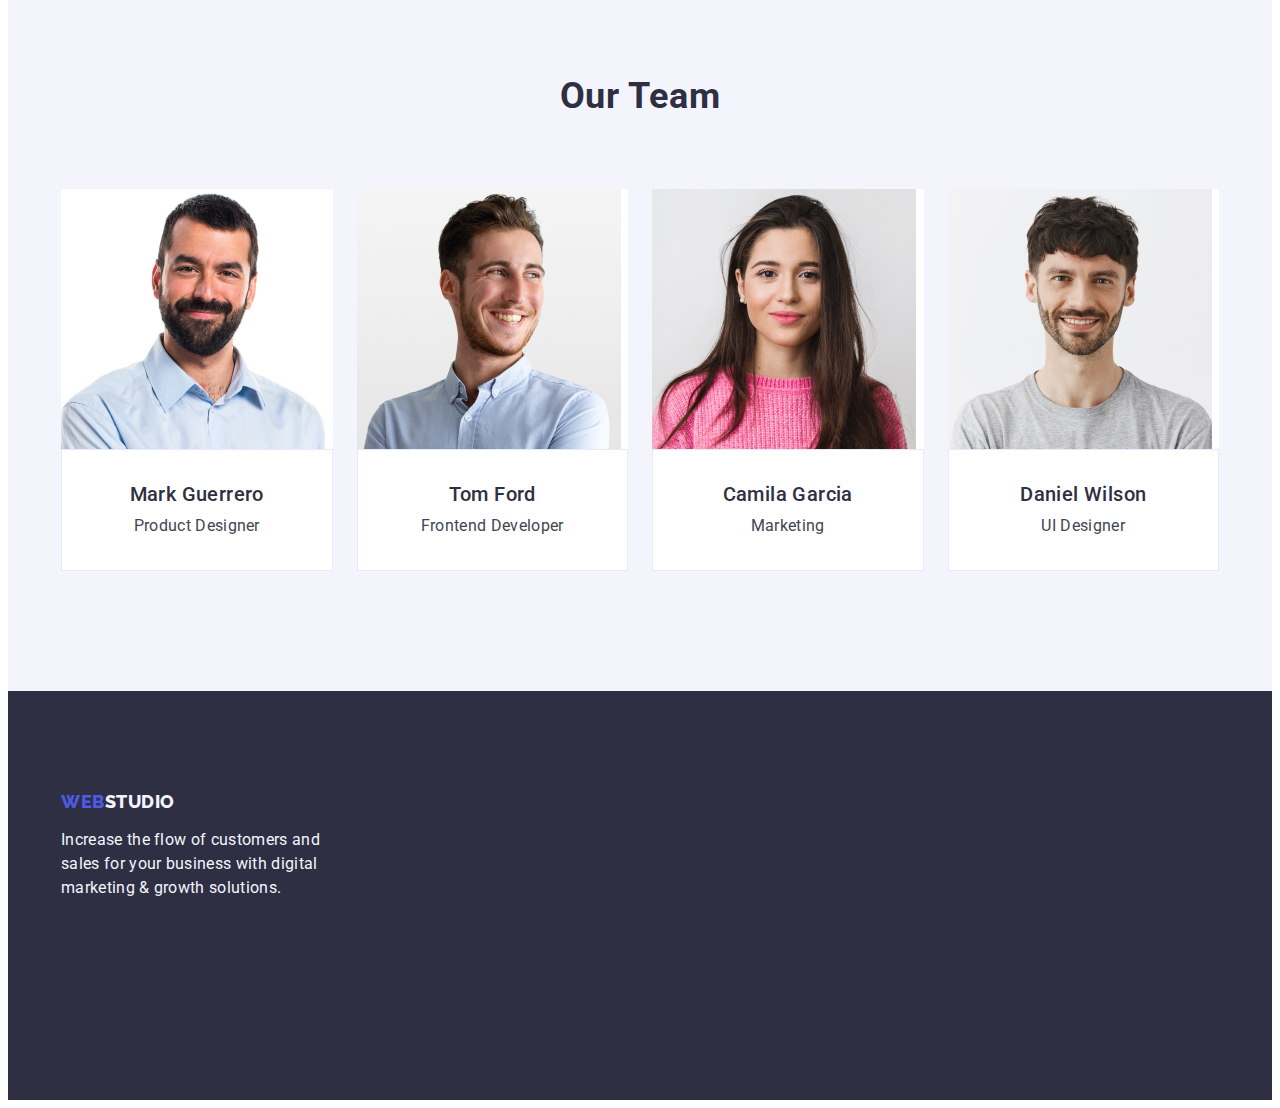
==== commit 61c805ed: "hw-03 finish" ====
--- a/index.html
+++ b/index.html
@@ -42,7 +42,7 @@
         </div>
     </header>
     <main>
-        <section class="hero-section section">
+        <section class="hero-section">
             <div class="container">
                 <h1 class="title">Effective Solutions for Your Business</h1>
                 <button class="btn btn-hero" type="button">Order Service</button>
@@ -96,28 +96,28 @@
                     <li class="team-item card-set-item">
                         <img class="team-img" src="./images/section4/img_1.jpg" alt="Mark_Guerrero" width="264" height="260">
                         <div class="container-name">
-                            <h3 class="subtitle">Mark Guerrero</h3>
+                            <h3 class="subtitle subtitle-team">Mark Guerrero</h3>
                             <p class="desc desc-team">Product Designer</p>
                         </div>
                     </li>
                     <li class="team-item card-set-item">
                         <img class="team-img" src="./images/section4/img_2.jpg" alt="Tom_Ford" width="264" height="260">
                         <div class="container-name">
-                            <h3 class="subtitle">Tom Ford</h3>
+                            <h3 class="subtitle subtitle-team">Tom Ford</h3>
                             <p class="desc desc-team">Frontend Developer</p>
                         </div>
                     </li>
                     <li class="team-item card-set-item">
                         <img class="team-img" src="./images/section4/img_3.jpg" alt="Camila_Garcia" width="264" height="260">
                         <div class="container-name">
-                            <h3 class="subtitle">Camila Garcia</h3>
+                            <h3 class="subtitle subtitle-team">Camila Garcia</h3>
                             <p class="desc desc-team">Marketing</p>
                         </div>
                     </li>
                     <li class="team-item card-set-item">
                         <img class="team-img" src="./images/section4/img_4.jpg" alt="Daniel_Wilson" width="264" height="260">
                         <div class="container-name">
-                            <h3 class="subtitle">Daniel Wilson</h3>
+                            <h3 class="subtitle subtitle-team">Daniel Wilson</h3>
                             <p class="desc desc-team">UI Designer</p>
                         </div>
                     </li>
--- a/css/styles.css
+++ b/css/styles.css
@@ -141,7 +141,6 @@
     display: block;
     margin: 0 auto;
     border: none;
-    margin-bottom: 70px;
 }
 .btn:hover,
 .btn:focus {
@@ -154,6 +153,8 @@
     letter-spacing: 0.02em;
     color: var(--logo-second-cl);
     margin-bottom: 8px;
+}
+.subtitle-team {
     text-align: center;
 }
 .uppertitle {
@@ -202,6 +203,7 @@
     display: flex;
     flex-direction: column;
     justify-content: center;
+    border: 1px solid #e7e9fc;
 }
 .footer {
     background-color: var(--logo-second-cl);
@@ -218,6 +220,9 @@
     font-family: 'Roboto', sans-serif;
     font-weight: 500;
     font-size: 16px;
+    padding: 12px 24px;
+    border: 1px solid #e7e9fc;
+    border-radius: 4px;
     line-height: 1.5;
     letter-spacing: 0.04em;
     color: var(--logo-first-cl);
@@ -227,6 +232,7 @@
 .btn-prtf:hover,
 .btn-prtf:focus {
     background-color: #404BBF;
+    border: 1px solid transparent;
     color: #fff;
 }
 .footer-desc {
@@ -243,3 +249,19 @@
     letter-spacing: 0.02em;
     color: var(--main-txt-cl);
 }
+.filters-section {
+    padding-top: 96px;
+    padding-bottom: 120px;
+}
+.filters-list {
+    display: flex;
+    justify-content: center;
+    gap: 24px;
+    margin-bottom: 72px;
+}
+.card-portfolio {
+    display: flex;
+    flex-wrap: wrap;
+    column-gap: 24px;
+    row-gap: 48px;
+}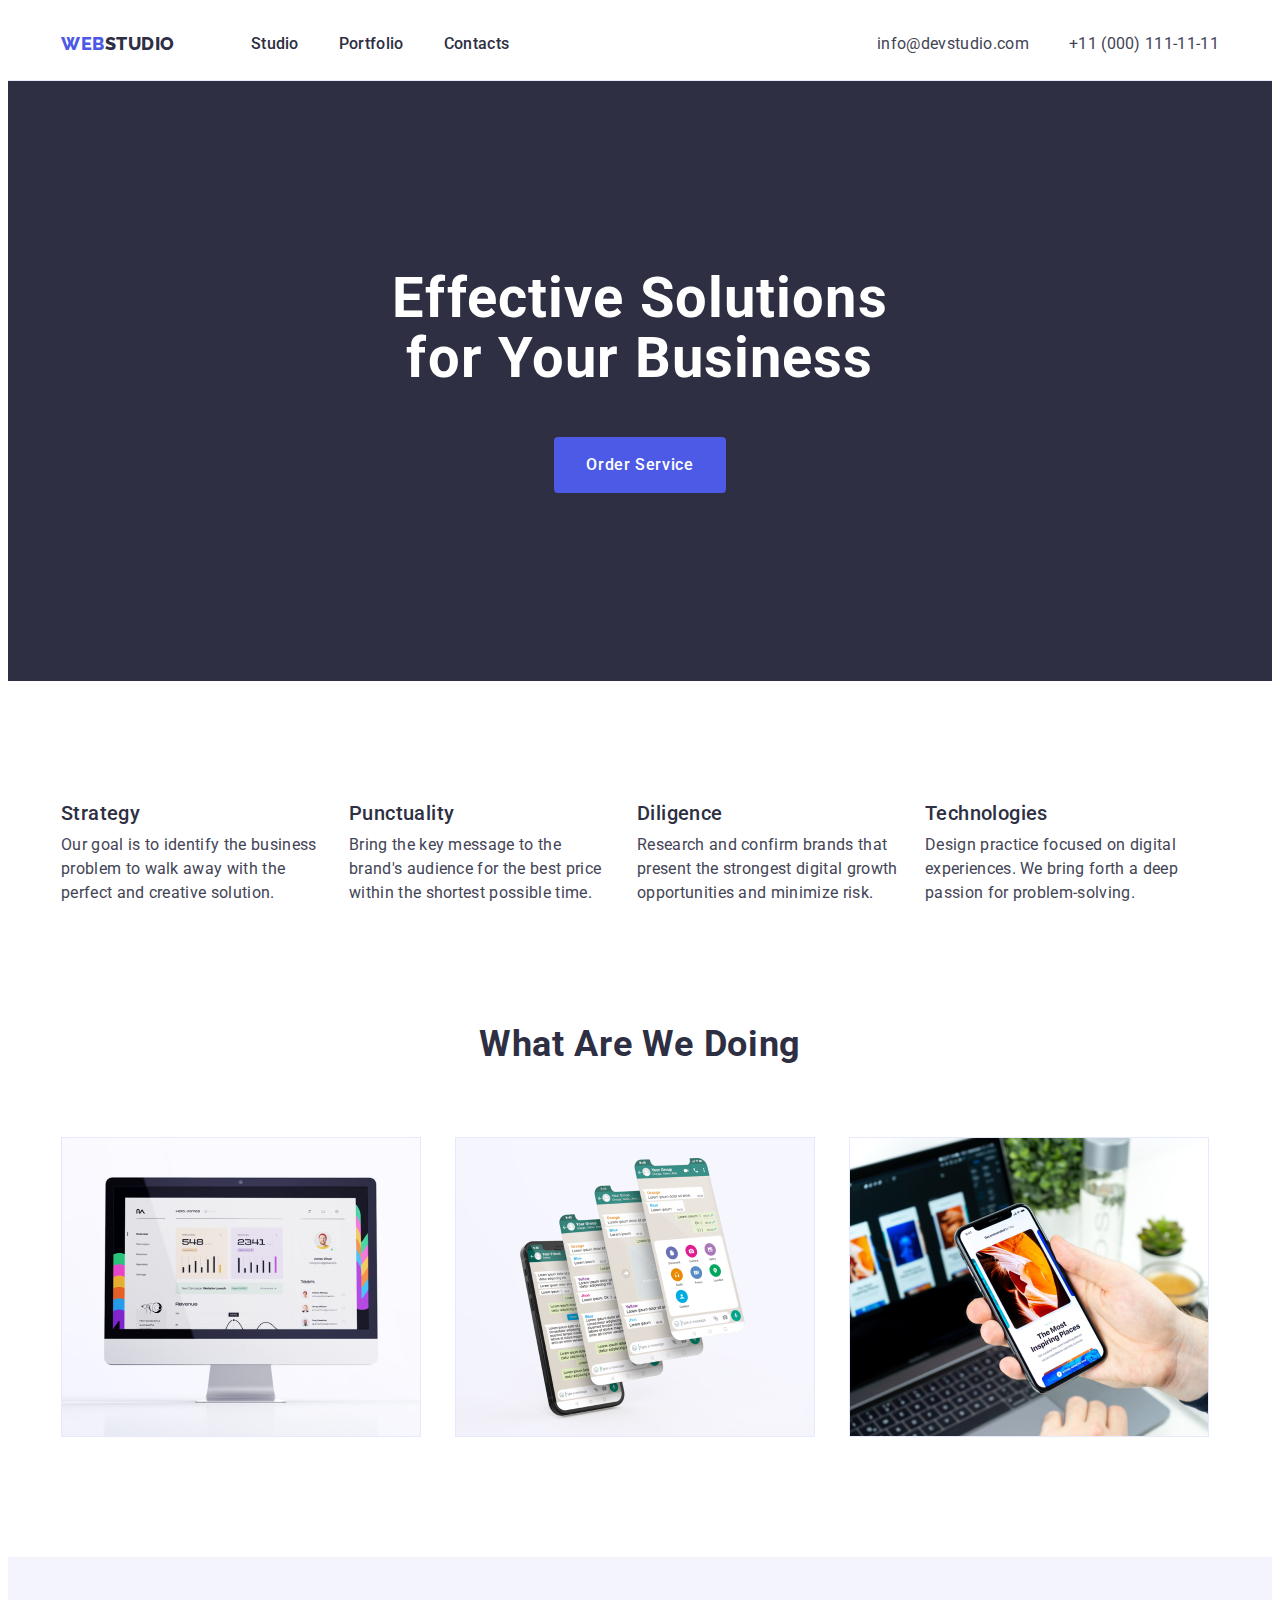
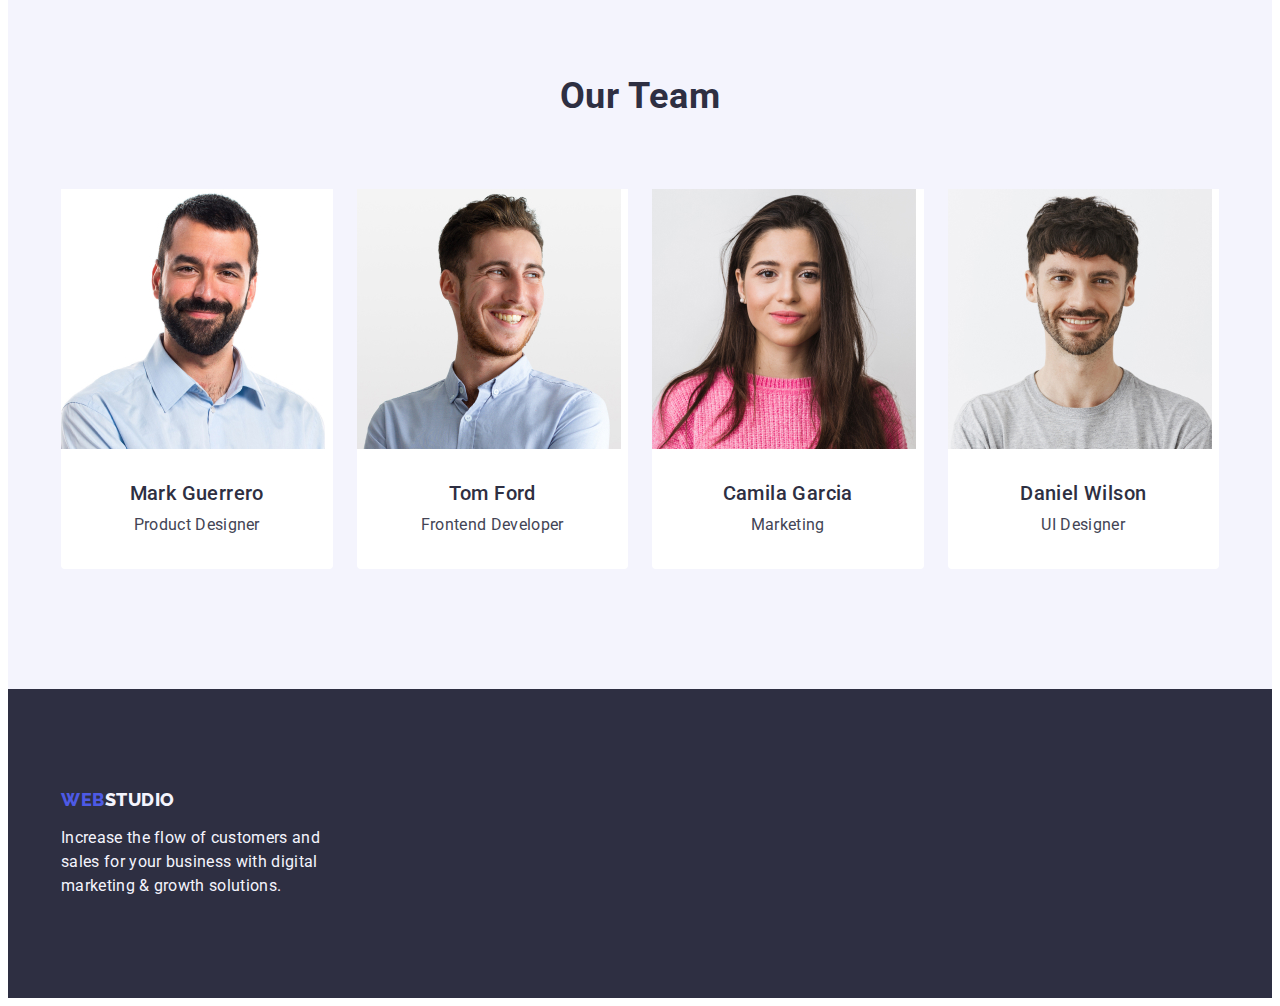
==== commit cbb747f5: "HW-03 F" ====
--- a/index.html
+++ b/index.html
@@ -50,7 +50,7 @@
         </section>
         <section class="section objectives-section">
             <div class="container">
-                <h2 hidden class="visually-hidden">Advantages</h2>
+                <h2 class="visually-hidden">Advantages</h2>
                 <ul class="objectives-list list">
                     <li class="objectives-item">
                         <h3 class="subtitle">Strategy</h3>
--- a/css/styles.css
+++ b/css/styles.css
@@ -31,9 +31,6 @@
 .link {
     color: inherit;
     text-decoration: none;
-    line-height: 1.5;
-    letter-spacing: 0.02em;
-
 }
 .logo {
     font-family: "Raleway", sans-serif;
@@ -59,9 +56,12 @@
     align-items: center;
 }
 .header-nav-link {
+    display: block;
     font-weight: 500;
     color: var(--logo-second-cl);
     padding: 24px 0;
+    line-height: 1.5;
+    letter-spacing: 0.02em;
 }
 .header-nav-list {
     display: flex;
@@ -74,11 +74,13 @@
 }
 .contacts-list {
     display: flex;
+    gap: 40px;
+}
+.contacts-link {
+    display: block;
     padding: 24px 0;
-    gap: 40px;
-}
-.contacts-link {
-    padding: 24px 0;
+    line-height: 1.5;
+    letter-spacing: 0.02em;
 }
 .visually-hidden {
     position: absolute;
@@ -121,7 +123,7 @@
     max-width: 496px;
     margin-left: auto;
     margin-right: auto;
-    padding-bottom: 48px;
+    margin-bottom: 48px;
 }
 .btn {
     min-width: 169px;
@@ -200,10 +202,6 @@
 }
 .container-name {
     padding: 32px 16px;
-    display: flex;
-    flex-direction: column;
-    justify-content: center;
-    border: 1px solid #e7e9fc;
 }
 .footer {
     background-color: var(--logo-second-cl);
@@ -238,10 +236,9 @@
 .footer-desc {
     display: block;
     width: 264px;
-    padding-bottom: 100px;
-    line-height: 1.5;
-    letter-spacing: 0.02em;
-    color: #F4F4FD;
+    line-height: 1.5;
+    letter-spacing: 0.02em;
+    color: #F4F4FD; 
 
 }
 .desc {
@@ -264,4 +261,8 @@
     flex-wrap: wrap;
     column-gap: 24px;
     row-gap: 48px;
+}
+.prtf-card {
+    border: 1px solid #e7e9fc;
+    border-top: none;
 }